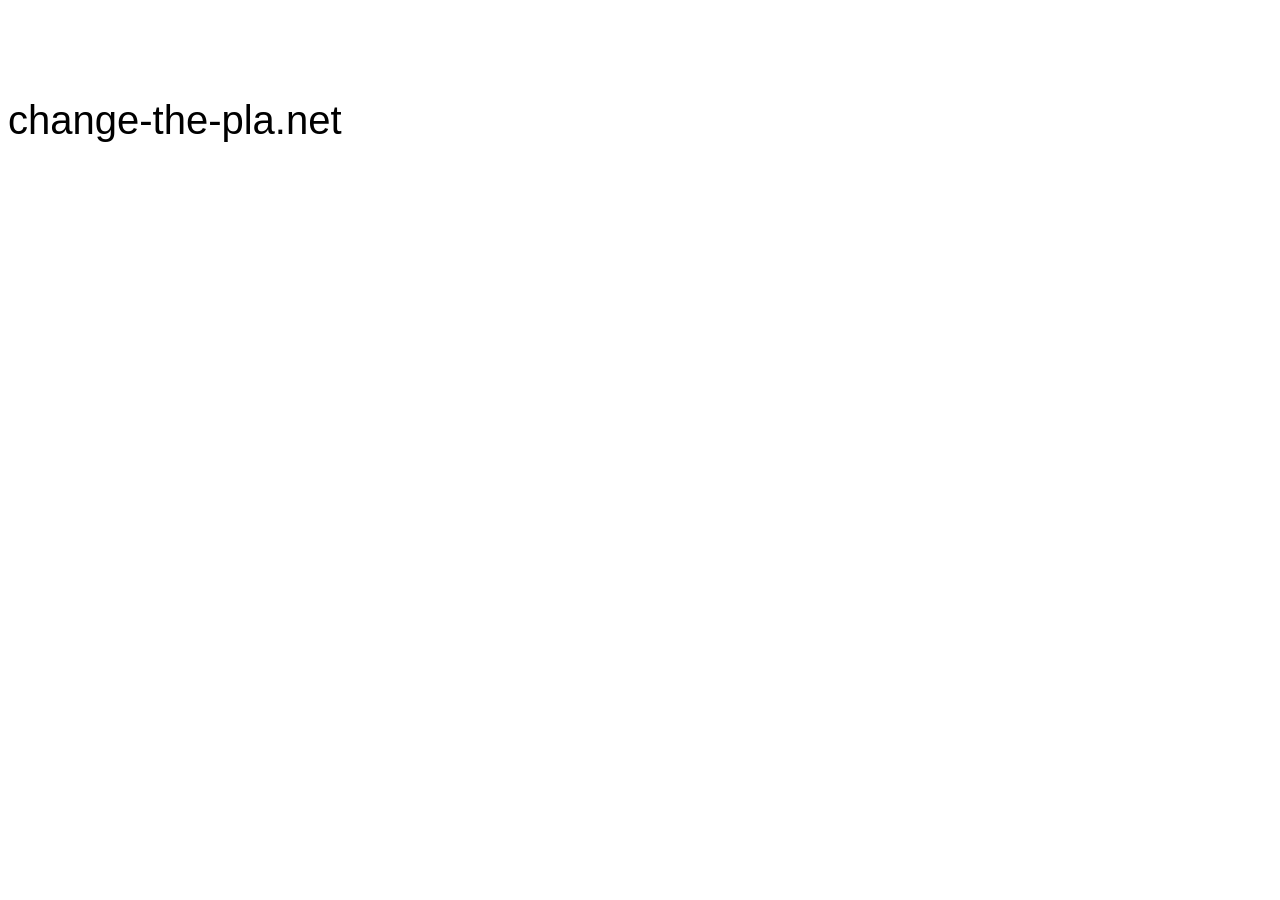
==== index.html @ 44f47db1 "Stuff is on" ====
<!-- Change the pla.net hack -->

<!DOCTYPE html>
<html>
<head>
  <title> Change The Planet </title>
  <link rel="stylesheet" href="style.css">
</head>

<div class="text">
  <br>
  <br>

  change-the-pla.net

  <br>
  <br>

</div>
---- style.css ----
div.text {
  font-size: 40px;
  font-weight: 300;
  font-family: "Comic Sans MS", sans-serif;

}
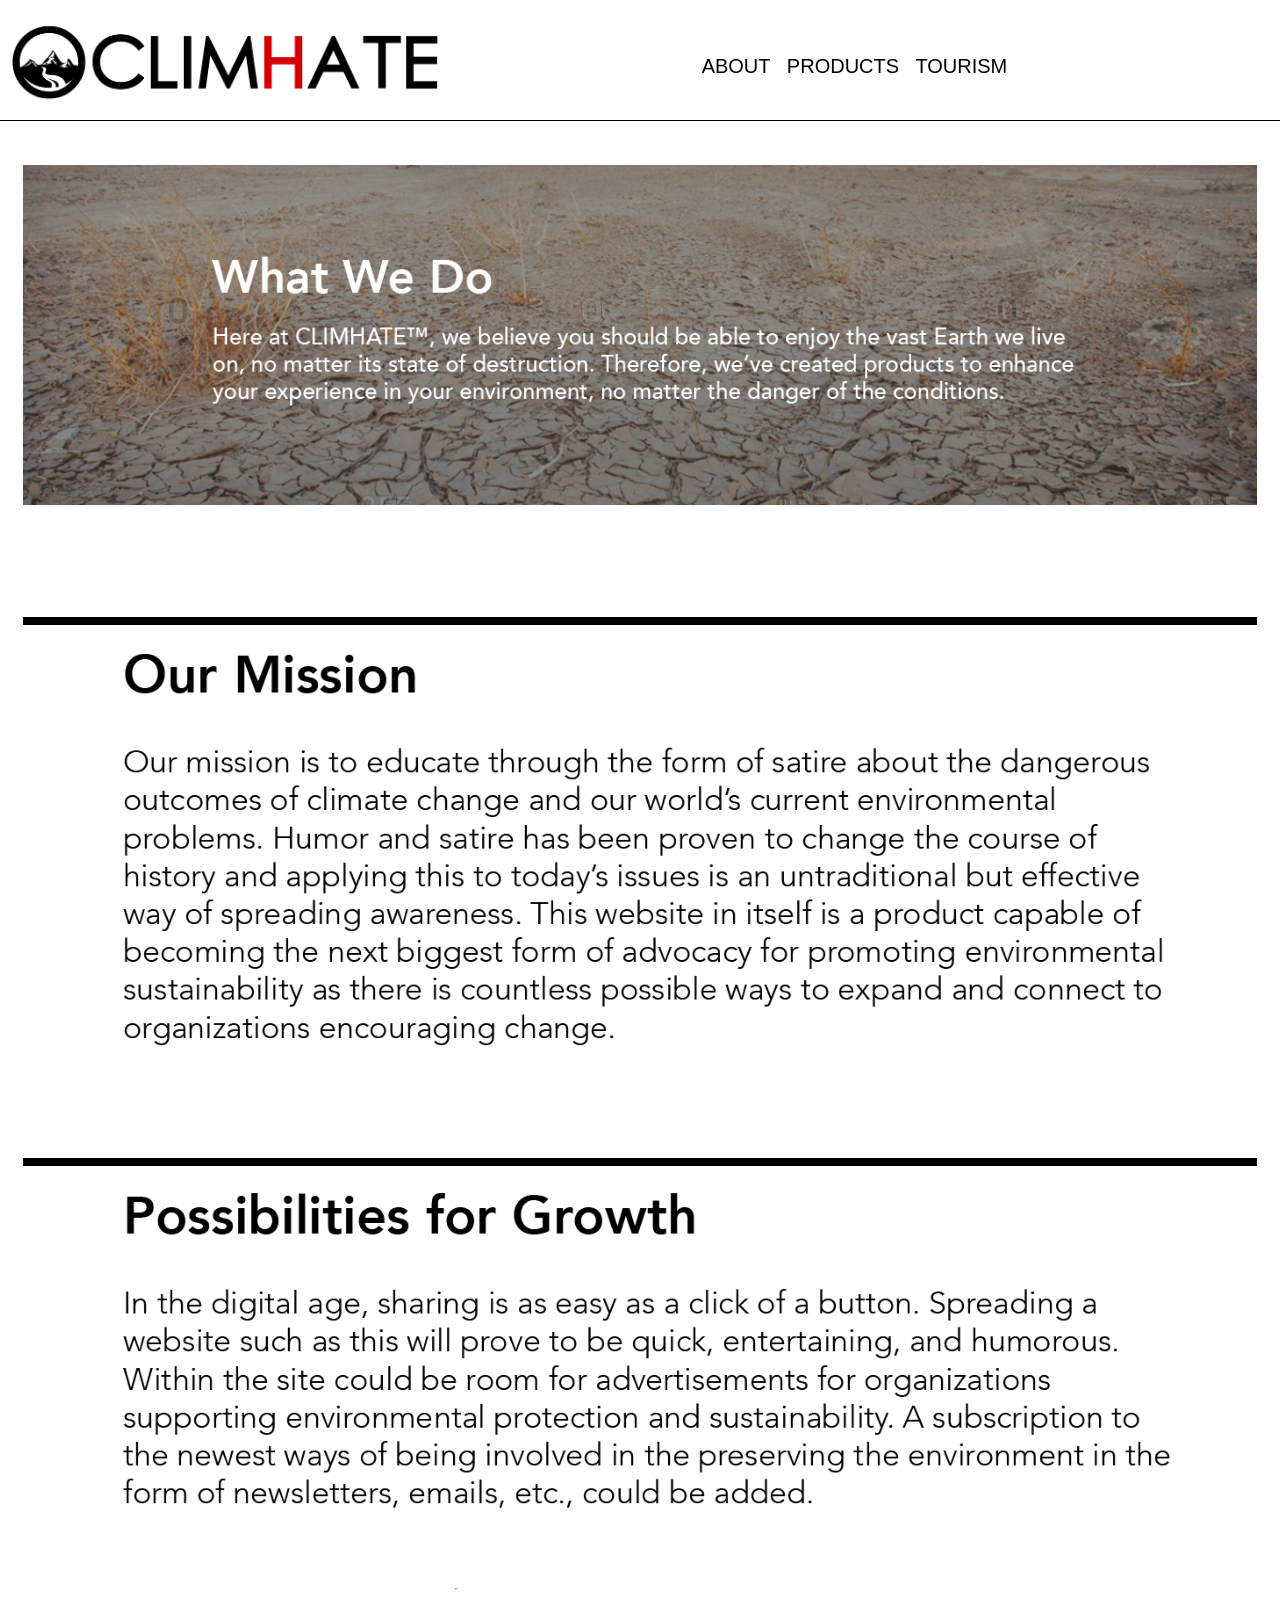
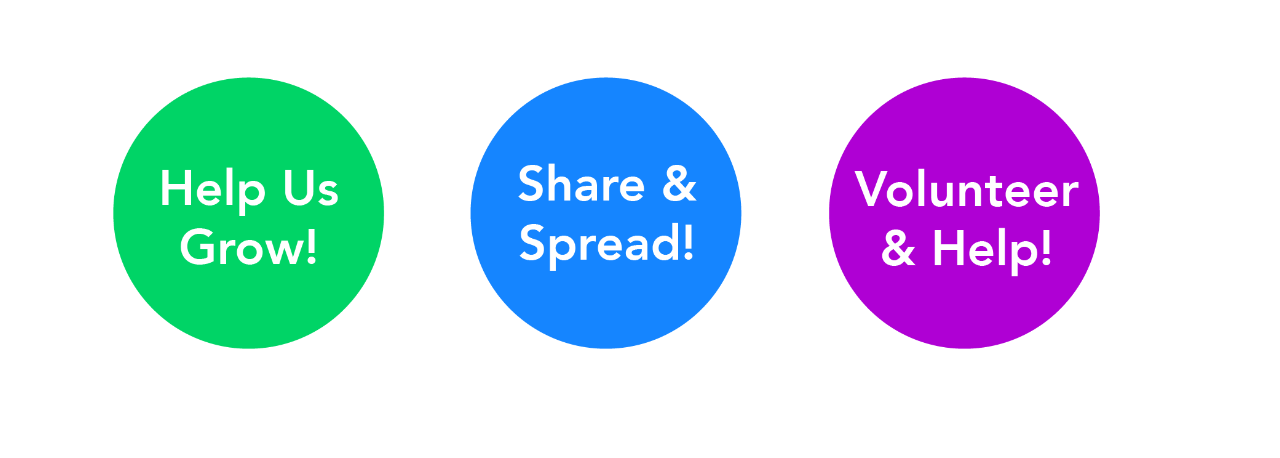
==== commit 63f32eb9: "New" ====
--- a/index.html
+++ b/index.html
@@ -7,13 +7,58 @@
   <link rel="stylesheet" href="style.css">
 </head>
 
-<div class="text">
+<div id="header">
+  <div id="header-content">
+    <a href="index.html" target="_blank">
+    <img src="climhatelogo.png" width="430" align="left"></a>
+
+    <div class="textheader">
+      &nbsp;
+    <a href="index.html" target="_blank" style="text-decoration: none;">
+      ABOUT
+    </a>
+      &nbsp;
+    <a href="products.html" target="_blank" style="text-decoration: none;">
+      PRODUCTS
+    </a>
+      &nbsp;
+    <a href="tourism.html" target="_blank" style="text-decoration: none;">
+      TOURISM
+    </a>
+      &nbsp;
+    </div>
+  </div>
+</div>
+
+<div id="content">
+  <img src="about.png" width="100%">
   <br>
   <br>
-
-  change-the-pla.net
-
   <br>
   <br>
-
+  <br>
+  <br>
+  <br>
+  <img src="mission.png" width="100%">
+  <br>
+  <br>
+  <br>
+  <br>
+  <br>
+  <br>
+  <br>
+  <img src="growth.png" width="100%">
+  <br>
+  <br>
+  <br>
+  <br>
+  <br>
+  <img src="buttons.png" width="80%" hspace="90">
+  <br>
+  <br>
+  <br>
+  <br>
+  <br>
+  <br>
 </div>
+</html>
--- a/style.css
+++ b/style.css
@@ -1,6 +1,61 @@
-div.text {
-  font-size: 40px;
+body {
+  background-color: white;
+}
+
+
+div.textheader {
+  font-size: 20px;
   font-weight: 300;
-  font-family: "Comic Sans MS", sans-serif;
+  text-decoration: none;
+  font-family: "Helvetica";
+  text-align: center;
+  padding-top: 45px;
+}
+
+div.textcontent {
+  font-size: 18px;
+  font-weight: 300;
+  font-family: "Helvetica";
+  text-align: left;
+  padding-left: 50px;
+}
+
+/* unvisited link */
+a:link {
+  color: black;
+}
+
+/*visited*/
+a:visited {
+  color:black;
+}
+
+a:hover {
+  color: rgb(169,13,13);
+}
+
+
+#header {
+  background-color: rgba(255,255,255,0.9);
+  color: black;
+  font-family: "Helvetica";
+  position: fixed;
+  border-bottom-style: solid;
+  border-bottom-width: thin;
+  top: 0;
+  left: 0;
+  width: 100%;
+  height: 120px;
+  padding: 0;
+  margin: 0;
 
 }
+
+#content {
+  padding-top: 150px;
+  margin: 15px;
+}
+
+#header #header-content {
+  margin: 10px;
+}
